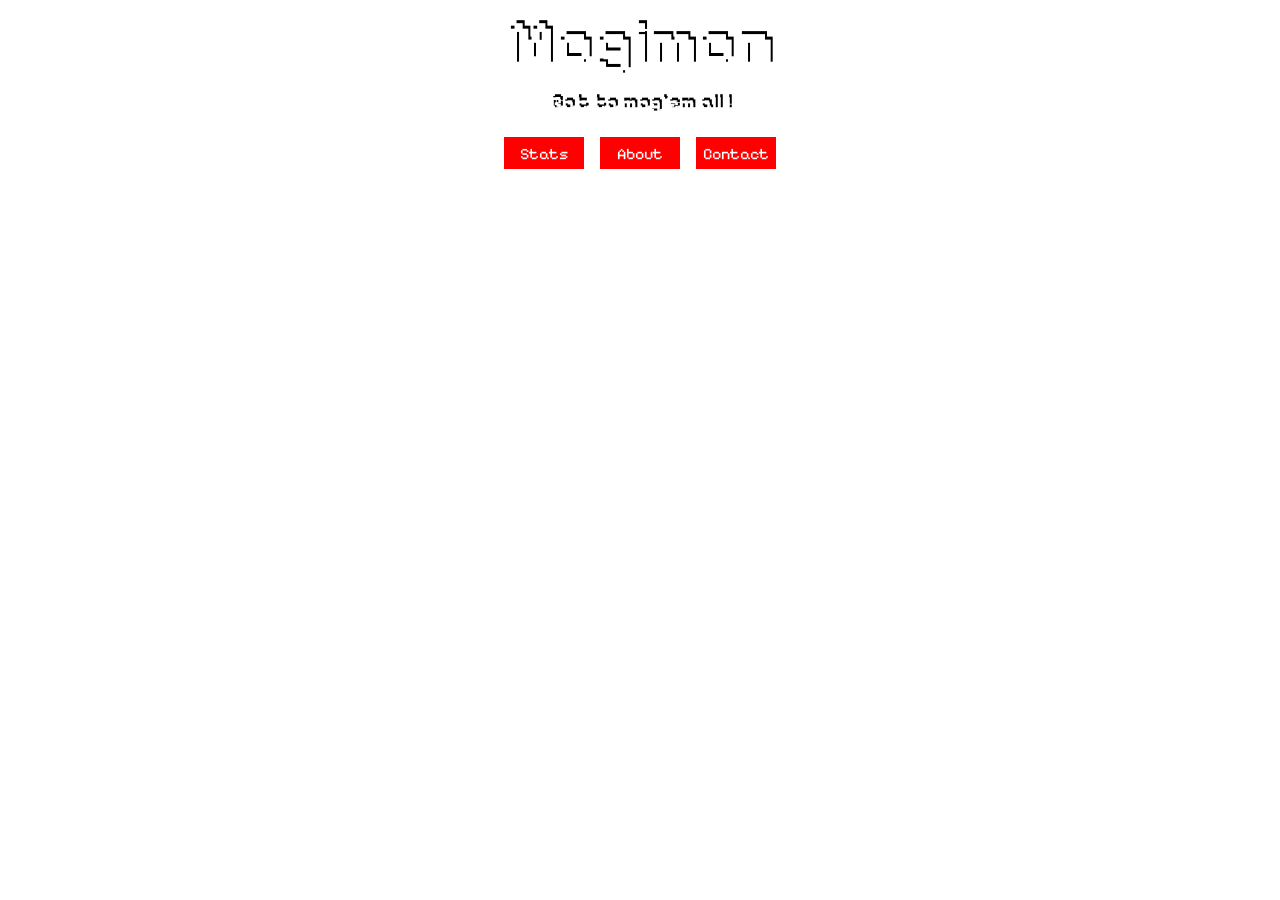
==== index.html @ a08ebfc0 "Fixed and styled the css" ====
<html lang="en">
  <head>
    <meta charset="UTF-8" />
    <meta name="viewport" content="width=device-width, initial-scale=1.0" />
    <link rel="stylesheet" href="style.css" />
    <link rel="preconnect" href="https://fonts.googleapis.com" />
    <link rel="preconnect" href="https://fonts.gstatic.com" crossorigin />
    <link
      href="https://fonts.googleapis.com/css2?family=Happy+Monkey&family=Inter:ital,opsz,wght@0,14..32,100..900;1,14..32,100..900&family=Pixelify+Sans:wght@400..700&display=swap"
      rel="stylesheet"
    />
    <title>Mogimon</title>
  </head>
  <body>
    <div class="heading-container">
      <div class="title-container">
        <h1>Mogimon</h1>
        <h3>Got to mog'em all !</h3>
      </div>
      <ul class="header-selections">
        <li>Stats</li>
        <li>About</li>
        <li>Contact</li>
      </ul>
    </div>

    <script scr="index.js" type="module"></script>
  </body>
</html>
---- style.css ----
body{
    margin: 0px;
}


/*Header Section Mobile Optimization */
.heading-container{
    display: flex;
    flex-direction: column;
    align-items: center;
    justify-content: center;
    width: 100vw;
    background: url(https://i.redd.it/5m0rrmkjrz761.png);
    background-size: cover;
    background-repeat: no-repeat;
    background-position: bottom;
    color: white;
    font-family: "Pixelify Sans";
    font-weight: lighter;
}

.title-container{
    display: flex;
    flex-direction: column;
    align-items: center;
    font-size: 2em;
}
.title-container
h3{
    font-size: 0.625em;
}
.title-container
h1,
h3{
    margin: 5px;
    text-shadow: 2px -3px black;
}

.header-selections{
    display: flex;
    gap: 1rem;
    list-style: none;
    padding: 0px;
}
.header-selections li{
    display: flex;
    flex-direction: column;
    justify-content: center;
    align-items: center;
    background-color: red;
    width: 5em;
    height: 2em;
}
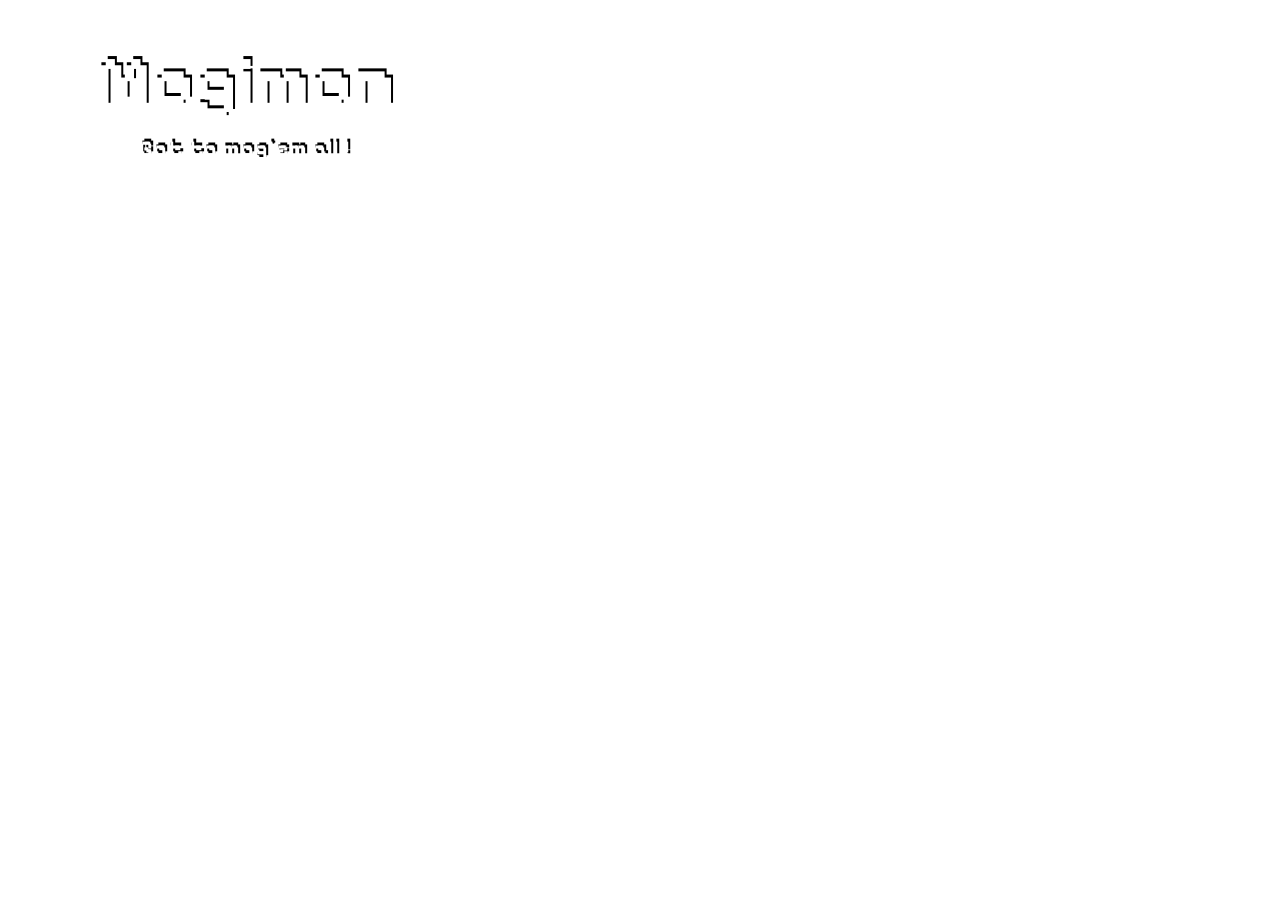
==== commit 00d5c310: "Web and mobile application header optization" ====
--- a/index.html
+++ b/index.html
@@ -24,6 +24,6 @@
       </ul>
     </div>
 
-    <script scr="index.js" type="module"></script>
+    <script src="index.js" type="module"></script>
   </body>
 </html>
--- a/style.css
+++ b/style.css
@@ -9,11 +9,11 @@
     flex-direction: column;
     align-items: center;
     justify-content: center;
-    width: 100vw;
+    width: 100%;
     background: url(https://i.redd.it/5m0rrmkjrz761.png);
     background-size: cover;
     background-repeat: no-repeat;
-    background-position: bottom;
+    background-position: center 55%;
     color: white;
     font-family: "Pixelify Sans";
     font-weight: lighter;
@@ -29,9 +29,8 @@
 h3{
     font-size: 0.625em;
 }
-.title-container
-h1,
-h3{
+.title-container h1,
+.title-container h3 {
     margin: 5px;
     text-shadow: 2px -3px black;
 }
@@ -42,15 +41,38 @@
     list-style: none;
     padding: 0px;
 }
-.header-selections li{
+.header-selections li {
     display: flex;
-    flex-direction: column;
     justify-content: center;
     align-items: center;
-    background-color: red;
-    width: 5em;
+    background-color: var(--blue);
+    color: var(--white);
+    width: 5rem;
+    min-width: none;
     height: 2em;
+    border: 3px solid var(--dark);
+    box-shadow: 4px 4px 0 var(--dark);
+    text-shadow: 2px 2px 0 black›;
 }
 
+.header-selections li:hover {
+    background-color: var(--cyan);
+    color: #D3F5F5;
+    cursor: pointer;
+    transform: translateY(-2px);
+}
 
-
+@media(min-width: 800px){
+    .heading-container{
+        flex-direction: row;
+        justify-content: space-between;
+        background-position: center 40%;
+    }
+    .title-container,.header-selections{
+        margin: 0.9375em 7%;
+        font-size: 2.25em;
+    }
+    .header-selections{
+        font-size: 1.35em;
+    }
+}
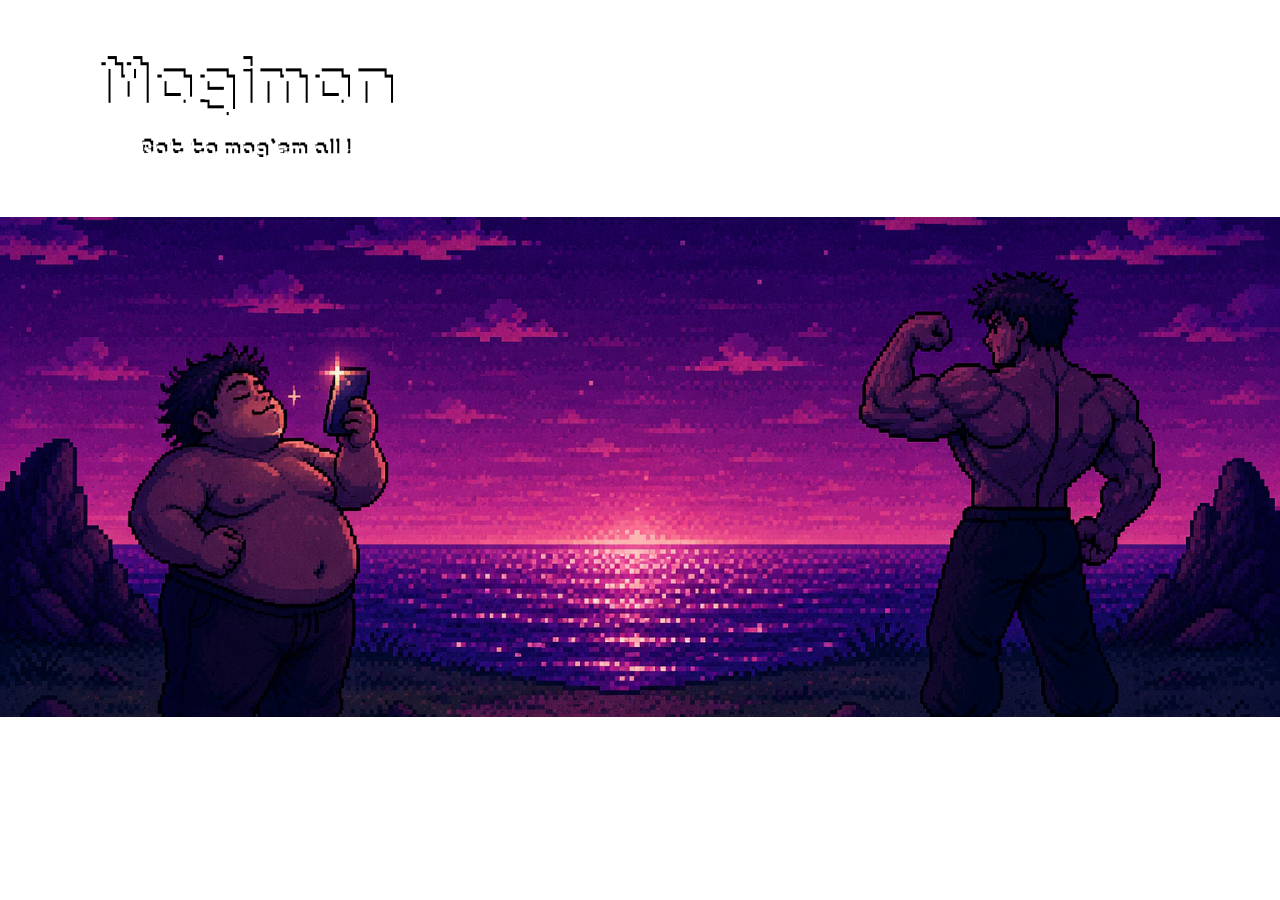
==== commit db0e1512: "Added Hero Section background img" ====
--- a/index.html
+++ b/index.html
@@ -24,6 +24,13 @@
       </ul>
     </div>
 
+    <section class="hero-container">
+      <form>
+
+      </form>
+
+    </section>
+
     <script src="index.js" type="module"></script>
   </body>
 </html>
--- a/style.css
+++ b/style.css
@@ -40,6 +40,7 @@
     gap: 1rem;
     list-style: none;
     padding: 0px;
+    margin: 0;
 }
 .header-selections li {
     display: flex;
@@ -75,4 +76,15 @@
     .header-selections{
         font-size: 1.35em;
     }
+}
+
+
+/* Sign Up Section*/
+
+.hero-container {
+    background-image: url("img/hero-img.png");
+    background-size: cover;
+    background-position: center;
+    background-repeat: no-repeat;
+    min-height: 500px;
 }
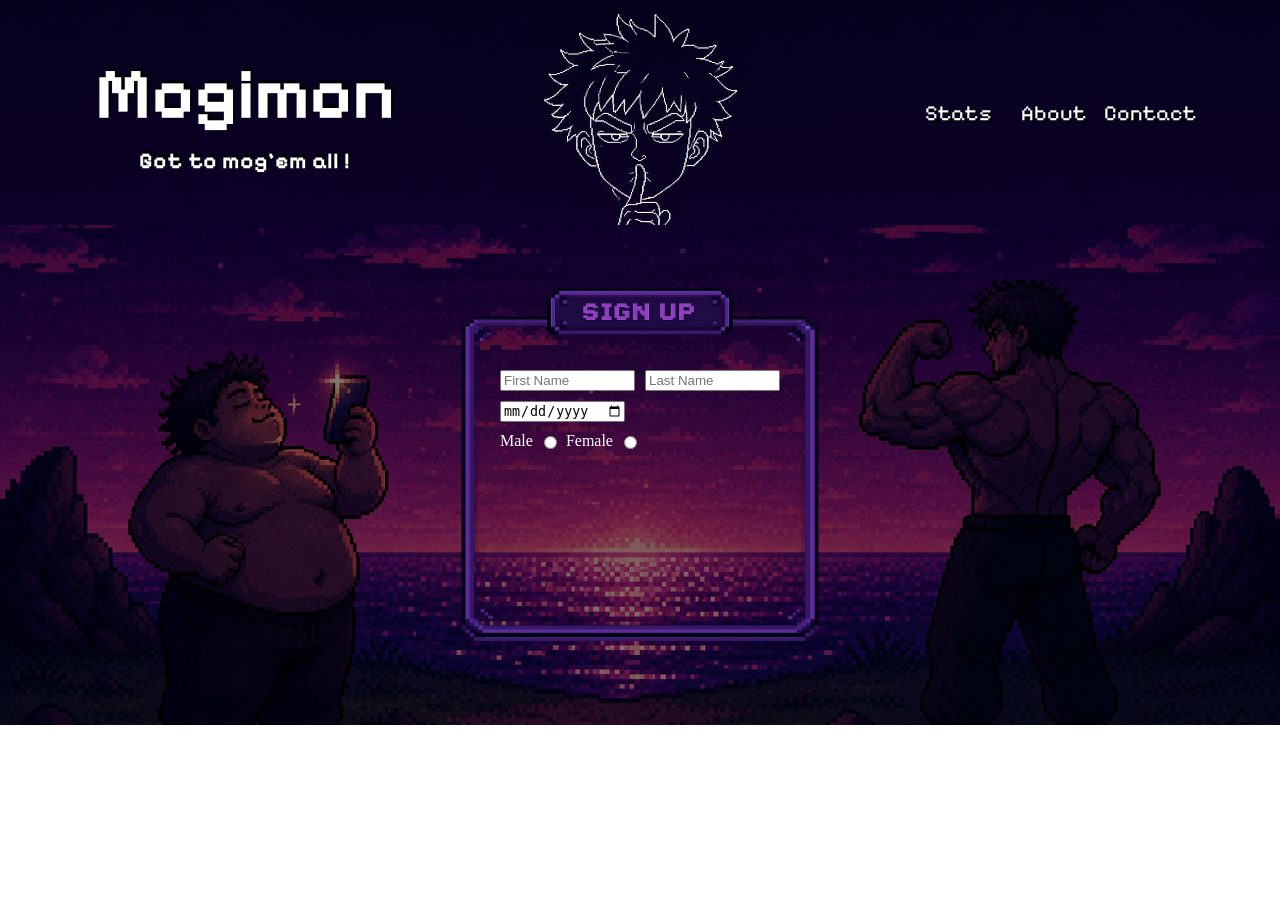
==== commit 59e9ca66: "Added css and implementing a sign up sheet section" ====
--- a/index.html
+++ b/index.html
@@ -26,9 +26,40 @@
 
     <section class="hero-container">
       <form>
+        <div class="form-container">
+          <div class="form-inner">
+            <div class="form-name">
+              <input
+                id="first-name"
+                type="text"
+                placeholder="First Name"
+                name="firstname"
+                required
+              />
 
+              <input
+                id="last-name"
+                type="text"
+                placeholder="Last Name"
+                name="lastname"
+                required
+              />
+            </div>
+
+            <div class="form-row">
+              <input id="birthday" type="date" name="DOB" required />
+            </div>
+
+            <div class="gender-row">
+              <label for="gender-selection-male">Male</label>
+              <input id="gender-selection-male" type="radio" name="gender" />
+
+              <label for="gender-selection-female">Female</label>
+              <input id="gender-selection-female" type="radio" name="gender" />
+            </div>
+          </div>
+        </div>
       </form>
-
     </section>
 
     <script src="index.js" type="module"></script>
--- a/style.css
+++ b/style.css
@@ -10,10 +10,10 @@
     align-items: center;
     justify-content: center;
     width: 100%;
-    background: url(https://i.redd.it/5m0rrmkjrz761.png);
+    background: url(img/header.png);
     background-size: cover;
     background-repeat: no-repeat;
-    background-position: center 55%;
+    background-position: center 75%;
     color: white;
     font-family: "Pixelify Sans";
     font-weight: lighter;
@@ -53,7 +53,7 @@
     height: 2em;
     border: 3px solid var(--dark);
     box-shadow: 4px 4px 0 var(--dark);
-    text-shadow: 2px 2px 0 black›;
+    text-shadow: 2px 2px 0 black;
 }
 
 .header-selections li:hover {
@@ -65,9 +65,12 @@
 
 @media(min-width: 800px){
     .heading-container{
+        background: url(img/header-webversion.png);
         flex-direction: row;
         justify-content: space-between;
-        background-position: center 40%;
+        background-position: center center;
+        background-size: 70%;
+        min-height: 25%;
     }
     .title-container,.header-selections{
         margin: 0.9375em 7%;
@@ -81,10 +84,56 @@
 
 /* Sign Up Section*/
 
-.hero-container {
-    background-image: url("img/hero-img.png");
+form {
+    margin: 0;
+  }
+  
+  .hero-container {
+    background-image: 
+      linear-gradient(rgba(0,0,0,0.5), rgba(0,0,0,0.5)),
+      url("img/hero-img.png");
+  
     background-size: cover;
     background-position: center;
     background-repeat: no-repeat;
     min-height: 500px;
-}+  
+    display: flex;
+    justify-content: center;
+    align-items: center;
+  }
+  
+  .form-container {
+    background-image: url("img/signup-background.png");
+    background-size: 115% 120%;
+    background-repeat: no-repeat;
+    background-position: center;
+  
+    width: 360px;
+    height: 420px;
+  
+    padding: 105px 40px 45px;
+    box-sizing: border-box;
+  }
+  
+
+  .form-name {
+    display: flex;
+    gap: 10px;
+    margin-bottom: 10px;
+  }
+  
+  .form-name input {
+    width: 50%;
+  }
+  
+  .form-row {
+    margin-bottom: 10px;
+  }
+  
+  .gender-row {
+    display: flex;
+    align-items: center;
+    gap: 6px;
+    color: white;
+  }
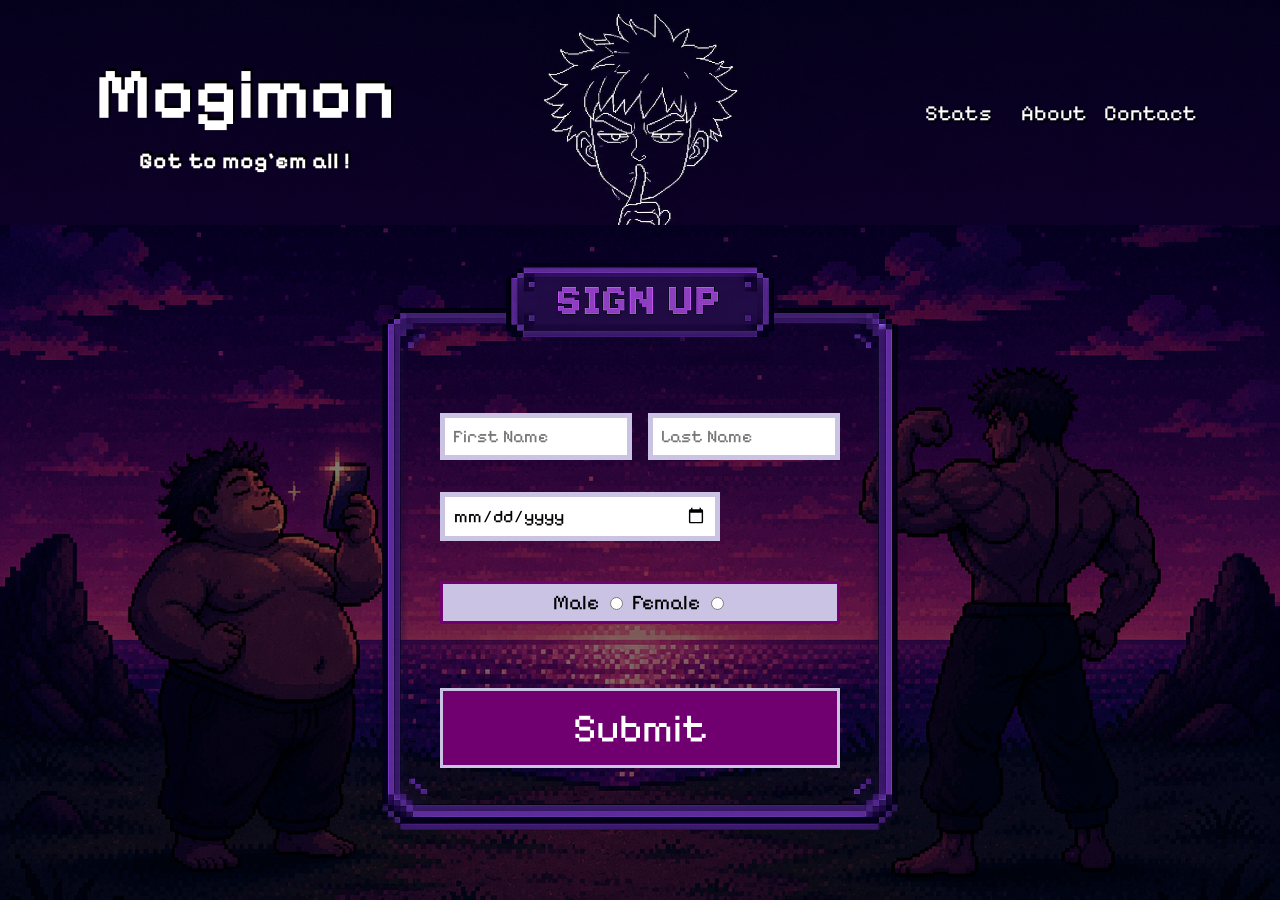
==== commit 4d1a3456: "Optiimized for mobile application use" ====
--- a/index.html
+++ b/index.html
@@ -52,10 +52,23 @@
 
             <div class="gender-row">
               <label for="gender-selection-male">Male</label>
-              <input id="gender-selection-male" type="radio" name="gender" />
+              <input
+                id="gender-selection-male"
+                type="radio"
+                name="gender"
+                required
+              />
 
               <label for="gender-selection-female">Female</label>
-              <input id="gender-selection-female" type="radio" name="gender" />
+              <input
+                id="gender-selection-female"
+                type="radio"
+                name="gender"
+                required
+              />
+            </div>
+            <div>
+              <button id="submit-form" class="submit-form">Submit</button>
             </div>
           </div>
         </div>
--- a/style.css
+++ b/style.css
@@ -96,7 +96,7 @@
     background-size: cover;
     background-position: center;
     background-repeat: no-repeat;
-    min-height: 500px;
+    min-height: 100%;
   
     display: flex;
     justify-content: center;
@@ -105,7 +105,7 @@
   
   .form-container {
     background-image: url("img/signup-background.png");
-    background-size: 115% 120%;
+    background-size: 115% 135%;
     background-repeat: no-repeat;
     background-position: center;
   
@@ -120,7 +120,7 @@
   .form-name {
     display: flex;
     gap: 10px;
-    margin-bottom: 10px;
+    margin-bottom: 1px;
   }
   
   .form-name input {
@@ -134,6 +134,71 @@
   .gender-row {
     display: flex;
     align-items: center;
+    justify-content: center;
     gap: 6px;
+    font-family: "Pixelify Sans";
+    background-color: #cbc3e3;
+    color: black;
+    border: 0.2rem solid #700070;
+    margin-top: 2rem;
+  }
+  
+  .form-inner input{
+    border: 0.3125rem solid #cbc3e3;
+    padding: 0.3215rem;
+    font-family: "Pixelify Sans";
+  }
+  #birthday{
+    min-width: 70%;
+    margin-top: 1.2rem;
+  }
+
+  .submit-form{
+    display: block;
+    margin: 3rem auto;
+    background-color: #700070	;
+    border: 0.2rem solid #cbc3e3;
     color: white;
+    font-family: "Pixelify Sans";
+    font-size: 2rem;
+    width: 100%;
+    height: 4rem;
+  }
+  
+  @media (min-width: 800px) {
+    .hero-container {
+      min-height: 75vh;
+    }
+  
+    .form-container {
+      width: 520px;
+      height: 600px;
+      padding: 150px 60px 60px;
+    }
+  
+    .form-name {
+      gap: 16px;
+      margin-bottom: 8px;
+    }
+  
+    .form-inner input {
+      font-size: 1.1rem;
+      padding: 0.5rem;
+    }
+  
+    #birthday {
+      margin-top: 1.5rem;
+    }
+  
+    .gender-row {
+      margin-top: 2.5rem;
+      font-size: 1.3rem;
+      padding: 0.4rem;
+    }
+  
+    .submit-form {
+      margin-top: 4rem;
+      font-size: 2.5rem;
+      height: 5rem;
+    }
   }
